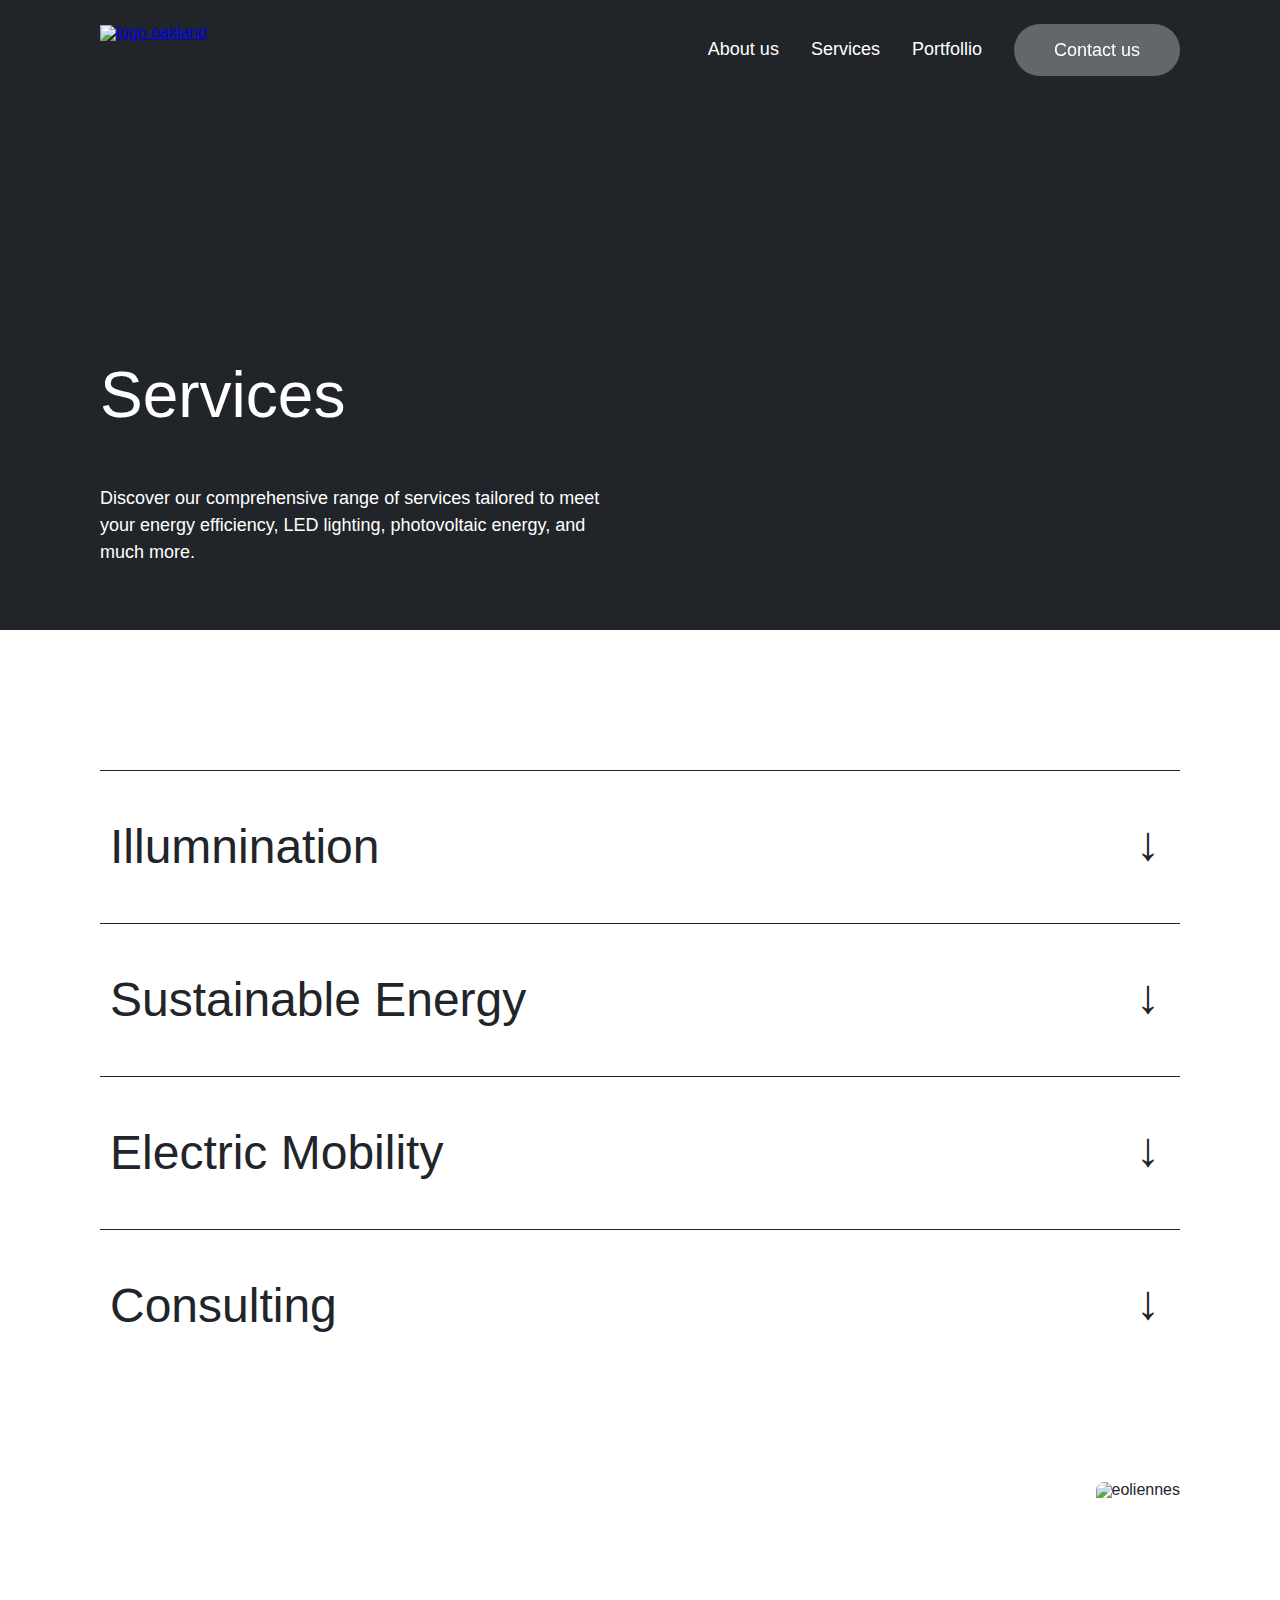
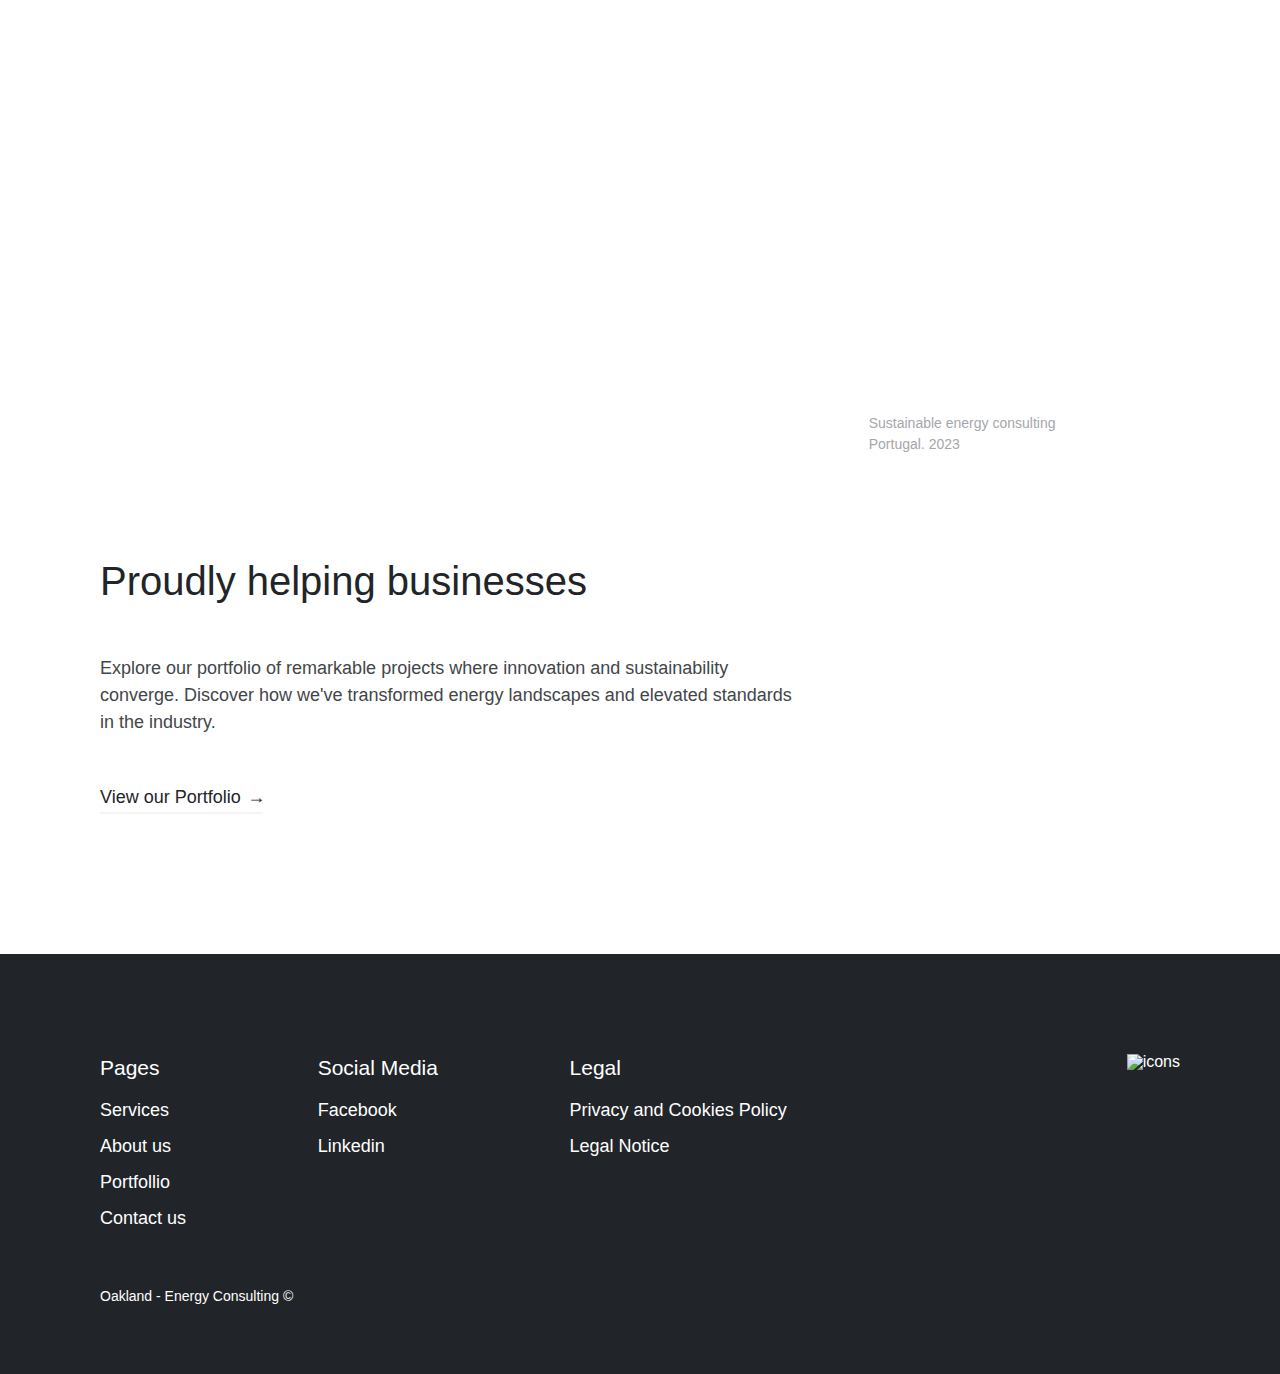
==== services.html @ c89be3bb "add website" ====
<!DOCTYPE html>
<html lang="en">
<head>
    <meta charset="UTF-8">
    <meta name="viewport" content="width=device-width, initial-scale=1.0">
    <link rel="stylesheet" href="main.css">
    <title>Services</title>
</head>
<body>

    <header class="header">
        <div class="header__logo">
            <a href="./index.html">
                <img src="./img/homepage/Logo-white.png" alt="logo oakland">
            </a>
        </div>
        <nav class ="header__nav">
            <ul class="header__nav__link">
                    <li><a class="link-header-white" href="./about.html">About us</a></li>
                    <li><a  class="link-header-white" href="./services.html">Services</a></li>
                    <li><a  class="link-header-white" href="./portfolio.html">Portfollio</a></li>
                    <li><a  class="button-header-white" href="./contact.html">Contact us</a></li>
            </ul>
        </nav>
    </header>

    <section class="services-section-1">
        <div class="services-section-1__content">
            <h1>Services</h1>
            <p>Discover our comprehensive range of services tailored to meet your energy efficiency, LED lighting, photovoltaic energy, and much more.</p>
        </div>
    </section>


    <section class="services-section-2">
        <ul>
            <li class="dropdown illumnination">
              <a href="" data-toggle="dropdown">Illumnination<i class="icon-arrow">→</i></a>
              <ul class="dropdown-menu">
                <li>Lorem ipsum dolor sit amet consectetur adipisicing elit. Consequuntur placeat neque quos accusamus suscipit tenetur soluta? Iure, impedit? Magni, placeat!</li>
              </ul>
            </li>
            <li class="dropdown sustainable">
              <a href="" data-toggle="dropdown">Sustainable Energy
                <i class="icon-arrow">→</i></a>
              <ul class="dropdown-menu">
                <li>Lorem ipsum dolor sit, amet consectetur adipisicing elit. Assumenda quam, excepturi unde facere rem alias perspiciatis dolorum atque nisi eius?</li>
              </ul>
            </li>
            <li class="dropdown electric">
              <a href="" data-toggle="dropdown">Electric Mobility<i class="icon-arrow">→</i></a>
              <ul class="dropdown-menu">
                <li>Lorem ipsum dolor sit amet consectetur adipisicing elit. Id nobis blanditiis veniam similique? Rerum quisquam, saepe a sequi ea et.</li>
              </ul>
            </li>
            <li class="dropdown consulting" >
              <a href="" data-toggle="dropdown">Consulting<i class="icon-arrow">→</i></a>
              <ul class="dropdown-menu">
                <li>Lorem ipsum dolor sit, amet consectetur adipisicing elit. At est cumque quia ipsam corrupti rerum laborum atque natus soluta ab.</li>
              </ul>
            </li>
        </ul>
    </section>

    <section class="services-section-3">
        <div class="services-section-3__content">
            <p>Sustainable energy consulting<br> Portugal. 2023</p>
            <div class="services-section-3__content__image">
                <img src="./img/services/eolienne.jpg" alt="eoliennes">
            </div>
        </div>
    </section>

    <section class="services-section-4">
        <h2>Proudly helping businesses</h2>
        <p>Explore our portfolio of remarkable projects where innovation and sustainability converge. Discover how we've transformed energy landscapes and elevated standards in the industry.</p>
        <div class="link-section-4">
            <a href="./portfolio.html">View our Portfolio</a>
            <span> →</span>
        </div>
    </section>



    
    <footer class="footer">
        <div class="footer__nav">
            <div class="footer__nav__pages footer-section">
                <p>Pages</p>
                <ul class="footer__nav__pages__link footer-section__link">
                    <li><a class="link-footer" href="./services.html">Services</a></li>
                    <li><a class="link-footer" href="./about.html">About us</a></li>
                    <li><a class="link-footer" href="./portfolio.html">Portfollio</a></li>
                    <li><a class="link-footer" href="./contact.html">Contact us</a></li>
                </ul>
            </div>
            <div class="footer__nav__social-media footer-section">
                <p>Social Media</p>
                <ul class="footer__nav__social-media__link footer-section__link">
                    <li><a class="link-footer" href="#">Facebook</a></li>
                    <li><a class="link-footer" href="#">Linkedin</a></li>
                </ul>
            </div>
            <div class="footer__nav__legal footer-section">
                <p>Legal</p>
                <ul class="footer__nav__legal__link footer-section__link">
                    <li><a class="link-footer" href="./privacy-and-cookies-policy.html">Privacy and Cookies Policy</a></li>
                    <li><a class="link-footer" href="#">Legal Notice</a></li>
                </ul>
            </div>
        </div>
        <div class="footer__icons">
            <img src="./img/homepage/icon-footer.png" alt="icons">
        </div>
        <div class="footer__copyright">
            <p>Oakland - Energy Consulting ©</p>
        </div>
    </footer>

</body>

<script src="./JS/script.js"></script>

</html>
---- main.css ----
html, body, div, span, applet, object, iframe,
h1, h2, h3, h4, h5, h6, p, blockquote, pre,
a, abbr, acronym, address, big, cite, code,
del, dfn, em, img, ins, kbd, q, s, samp,
small, strike, strong, sub, sup, tt, var,
b, u, i, center,
dl, dt, dd, ol, ul, li,
fieldset, form, label, legend,
table, caption, tbody, tfoot, thead, tr, th, td,
article, aside, canvas, details, embed,
figure, figcaption, footer, header, hgroup,
menu, nav, output, ruby, section, summary,
time, mark, audio, video {
  margin: 0;
  padding: 0;
  border: 0;
  font-size: 100%;
  font: inherit;
  vertical-align: baseline;
  box-sizing: border-box;
}

/* HTML5 display-role reset for older browsers */
article, aside, details, figcaption, figure,
footer, header, hgroup, menu, nav, section {
  display: block;
}

body {
  line-height: 1;
}

ol, ul {
  list-style: none;
}

blockquote, q {
  quotes: none;
}

blockquote:before, blockquote:after,
q:before, q:after {
  content: "";
  content: none;
}

table {
  border-collapse: collapse;
  border-spacing: 0;
}

/* _typography.scss */
@font-face {
  font-family: "Inter Tight";
  src: url("./typo/InterTight-VariableFont_wght.ttf");
}
.portfolio-section-1__content h1, .services-section-1__content h1, .contact-section-1__content h1, .article-section-1__content h1, .about-section-1__content h1, .privacy-section-1__content h1, .homepage-section-1__content h1 {
  font-family: "Inter Tight", sans-serif;
  font-size: 64px;
  line-height: 83.2px;
}

.portfolio-section-4 h2, .portfolio-section-2__content h2, .services-section-4 h2, .contact-section-2__right-content h2, .contact-section-2__left-content .informations h2, .article-section-4 h2, .about-section-2__content h2, .privacy-section-2__content h2, .homepage-section-5 h2, .homepage-section-4__content h2, .homepage-section-2__content h2 {
  font-family: "Inter Tight", sans-serif;
  font-size: 40px;
  line-height: 52px;
}

.portfolio-section-2__content__icons .strength p {
  font-family: "Inter Tight", sans-serif;
  font-size: 32px;
  line-height: 41.6px;
}

.portfolio-section-4 .portfolio-link-section-4 span, .portfolio-section-4 p, .portfolio-section-3__gallery__card .portfolio-section-3__gallery__card__text p, .portfolio-section-2__content p, .portfolio-section-1__content p, .services-section-4 .link-section-4 span, .services-section-4 p, .services-section-2 .dropdown .dropdown-menu li, .services-section-1__content p, .contact-section-2__right-content form .checkbox label, .contact-section-2__right-content form textarea, .contact-section-2__right-content form .area, .contact-section-2__left-content .informations p, .contact-section-1__content p, .article-section-4 .link-section-4 span, .article-section-4 p, .article-section-2__content p, .article-section-1__content p, .about-section-5__content p, .about-section-4__background p, .about-section-3__block p, .about-section-1__content p, .privacy-section-2__content p, .privacy-section-1__content p, .homepage-section-5 .link-section-5 span, .homepage-section-5 p, .homepage-section-4__content .link-section-4 span, .homepage-section-4__content p, .homepage-section-3 p, .homepage-section-2__cards span, .homepage-section-2__content p, .homepage-section-1__content p, .portfolio-section-4 .portfolio-link-section-4 a, .services-section-4 .link-section-4 a, .article-section-4 .link-section-4 a, .homepage-section-5 .link-section-5 a, .homepage-section-4__content .link-section-4 a, .footer__nav .footer-section__link .link-footer, .footer__nav .footer-section p, .header__nav .button-header, .header__nav .link-header, .header__nav .button-header-white, .header__nav .link-header-white {
  font-family: "Inter Tight", sans-serif;
  font-size: 18px;
  line-height: 27px;
}

.portfolio-section-3__gallery__card .portfolio-section-3__gallery__card__text span, .services-section-3__content p, .about-section-2__image p, .footer__copyright p {
  font-family: "Inter Tight", sans-serif;
  font-size: 14px;
  line-height: 21px;
}

.services-section-2 .dropdown a {
  font-family: "Inter Tight", sans-serif;
  font-size: 48px;
  line-height: 72px;
}

.hide {
  display: none !important;
}

.show {
  display: block !important;
}

.mt-10 {
  margin-top: 10px !important;
}

.header {
  padding: 30px 100px;
  width: 100%;
  height: 100px;
  display: flex;
  justify-content: space-between;
  align-items: center;
  flex-direction: row;
  position: absolute;
  top: 0;
  z-index: 1;
}
.header__logo {
  width: auto;
  height: 50px;
  cursor: pointer;
}
.header .hamburger {
  display: none;
  cursor: pointer;
}
.header__nav__link {
  display: flex;
  justify-content: space-between;
  align-items: center;
  flex-direction: row;
  gap: 32px;
}
.header__nav .link-header-white {
  color: #FFFFFF;
}
.header__nav .link-header-white::after {
  background-color: #FFFFFF;
}
.header__nav .link-header-white:visited {
  color: #FFFFFF;
}
.header__nav .button-header-white {
  background: rgba(255, 255, 255, 0.3);
  backdrop-filter: blur(16px);
  color: #FFFFFF;
}
.header__nav .button-header-white:visited {
  color: #FFFFFF;
}
.header__nav .button-header-white:hover {
  background-color: #FFFFFF;
  color: #212529;
}
.header__nav .link-header {
  color: #212529;
}
.header__nav .link-header::after {
  background-color: #212529;
}
.header__nav .link-header:visited {
  color: #212529;
}
.header__nav .button-header {
  background: #212529;
  color: #FFFFFF;
}
.header__nav .button-header:visited {
  color: #FFFFFF;
}
.header__nav .button-header:hover {
  background-color: #FFFFFF;
  color: #212529;
}

@media screen and (max-width: 1024px) {
  .header {
    padding: 30px 24px;
  }
}
@media screen and (max-width: 950px) {
  .header .hamburger {
    display: block;
    width: 60px;
    height: 48px;
    padding: 8px;
    border-radius: 40px;
    background: rgba(255, 255, 255, 0.3);
    backdrop-filter: blur(16px);
  }
  .header .hamburger .line {
    width: 28px;
    height: 3px;
    background-color: #FFFFFF;
    margin: 5px auto;
  }
  .header__nav {
    width: 100%;
    height: 0px;
    position: absolute;
    top: 80px;
    left: 0;
    right: 0;
    background-color: #212529;
    transition: 0.8s;
    overflow: hidden;
  }
  .header__nav__link {
    margin: 32px 0 40px 0;
    display: flex;
    justify-content: center;
    align-items: center;
    flex-direction: column;
    gap: 24px;
    opacity: 0;
  }
  .header__nav.active {
    width: 100%;
    height: auto;
    opacity: 1;
  }
  .header__nav.active .header__nav__link {
    opacity: 1;
  }
}
@media screen and (max-width: 375px) {
  .header {
    padding: 30px 10px;
  }
}
.footer {
  margin-top: 140px;
  width: 100%;
  height: 420px;
  display: grid;
  grid-template-columns: 2fr 1fr;
  grid-template-rows: 1fr 1fr;
  gap: 50px;
  background-color: #212529;
  padding: 100px 100px 64px 100px;
  color: #FFFFFF;
}
.footer__nav {
  display: flex;
  justify-content: space-between;
  align-items: flex-start;
  flex-direction: row;
  width: 100%;
  height: auto;
  gap: 50px;
}
.footer__nav .footer-section {
  display: flex;
  justify-content: flex-start;
  align-items: flex-start;
  flex-direction: column;
  gap: 16px;
}
.footer__nav .footer-section p {
  font-size: 21px;
}
.footer__nav .footer-section__link {
  display: flex;
  justify-content: flex-start;
  align-items: flex-start;
  flex-direction: column;
  gap: 8px;
}
.footer__nav .footer-section__link .link-footer {
  color: #FFFFFF;
}
.footer__nav .footer-section__link .link-footer:visited {
  color: #FFFFFF;
}
.footer__icons {
  justify-self: flex-end;
}
.footer__copyright {
  display: flex;
  justify-content: flex-start;
  align-items: center;
  flex-direction: row;
}
@media screen and (max-width: 1000px) {
  .footer {
    padding: 64px 24px;
  }
}
@media screen and (max-width: 780px) {
  .footer {
    display: grid;
    grid-template-columns: 1fr;
    grid-template-rows: auto;
    gap: 48px;
    width: 100%;
    height: auto;
    padding: 64px 0;
    justify-content: center;
    align-items: center;
  }
  .footer__nav {
    display: flex;
    justify-content: center;
    align-items: center;
    flex-direction: column;
    gap: 40px;
  }
  .footer__nav .footer-section {
    justify-content: center;
    align-items: center;
  }
  .footer__nav .footer-section__link {
    display: flex;
    justify-content: center;
    align-items: center;
    flex-direction: column;
  }
  .footer__icons {
    justify-self: center;
  }
  .footer__copyright {
    justify-content: center;
    align-items: center;
  }
}
.portfolio-section-4 .portfolio-link-section-4 a, .services-section-4 .link-section-4 a, .article-section-4 .link-section-4 a, .homepage-section-5 .link-section-5 a, .homepage-section-4__content .link-section-4 a, .header__nav .link-header-white, .header__nav .link-header, .footer__nav .footer-section__link .link-footer {
  cursor: pointer;
  text-decoration: none;
  display: inline-block;
}
.portfolio-section-4 .portfolio-link-section-4 a::after, .services-section-4 .link-section-4 a::after, .article-section-4 .link-section-4 a::after, .homepage-section-5 .link-section-5 a::after, .homepage-section-4__content .link-section-4 a::after, .header__nav .link-header-white::after, .header__nav .link-header::after, .footer__nav .footer-section__link .link-footer::after {
  content: "";
  display: block;
  width: 0;
  height: 1px;
}
.portfolio-section-4 .portfolio-link-section-4 a:hover::after, .services-section-4 .link-section-4 a:hover::after, .article-section-4 .link-section-4 a:hover::after, .homepage-section-5 .link-section-5 a:hover::after, .homepage-section-4__content .link-section-4 a:hover::after, .header__nav .link-header-white:hover::after, .header__nav .link-header:hover::after, .footer__nav .footer-section__link .link-footer:hover::after {
  width: auto;
  animation: underline 0.5s ease-in-out;
}

@keyframes underline {
  0% {
    opacity: 0;
  }
  100% {
    opacity: 1;
  }
}
.portfolio-section-3__filters__filter, .contact-section-2__right-content form input[type=submit], .homepage-section-1__content a, .header__nav .button-header-white, .header__nav .button-header {
  text-decoration: none;
  padding: 16px 40px;
  border-radius: 40px;
  text-align: center;
  transition-duration: 1000ms;
}
.portfolio-section-3__filters__filter:hover, .contact-section-2__right-content form input[type=submit]:hover, .homepage-section-1__content a:hover, .header__nav .button-header-white:hover, .header__nav .button-header:hover {
  transition: all 0.5s ease-in-out;
}

body {
  font-family: "Inter Thin", sans-serif;
  color: #212529;
}

.homepage-section-1 {
  display: grid;
  grid-template-columns: 1fr 1fr;
  grid-template-rows: auto;
  gap: 0;
  width: 100%;
  height: 100vh;
}
.homepage-section-1__content {
  padding: 64px 100px;
  width: 100%;
  height: 100%;
  display: flex;
  justify-content: flex-end;
  align-items: flex-start;
  flex-direction: column;
  gap: 48px;
  background-color: #212529;
}
.homepage-section-1__content h1 {
  max-width: 300px;
  color: #FFFFFF;
}
.homepage-section-1__content p {
  color: #FFFFFF;
  max-width: 550px;
}
.homepage-section-1__content a {
  color: #212529;
  background-color: #FFFFFF;
}
.homepage-section-1__content a:hover {
  background-color: #212529;
  color: #FFFFFF;
}
.homepage-section-1__image {
  width: 100%;
  height: 100%;
  background: bottom/cover no-repeat url("./img/homepage/lampadaire.png");
}

@media screen and (max-width: 1024px) {
  .homepage-section-1__content {
    padding: 64px 24px;
  }
}
@media screen and (max-width: 600px) {
  .homepage-section-1 {
    grid-template-columns: 1fr;
    width: 100%;
    height: auto;
  }
  .homepage-section-1__content {
    width: 100%;
    height: 700px;
    padding: 40px 24px;
  }
  .homepage-section-1__image {
    width: 100%;
    height: 500px;
  }
}
@media screen and (max-width: 400px) {
  .homepage-section-1__content {
    padding: 40px 24px;
  }
  .homepage-section-1__content h1 {
    font-size: 50px;
    line-height: 65px;
  }
}
.homepage-section-2 {
  margin-top: 140px;
  padding: 0px 100px;
  width: 100%;
  height: auto;
  display: flex;
  justify-content: space-between;
  align-items: flex-start;
  flex-direction: column;
  gap: 60px;
}
.homepage-section-2__content {
  width: 100%;
  height: auto;
  display: flex;
  justify-content: space-between;
  align-items: flex-start;
  flex-direction: column;
  gap: 40px;
}
.homepage-section-2__content h2 {
  color: #212529;
}
.homepage-section-2__content p {
  color: #424649;
  max-width: 750px;
}
.homepage-section-2__cards {
  width: 100%;
  height: auto;
  display: flex;
  justify-content: center;
  align-items: center;
  flex-direction: row;
  gap: 20px;
}
.homepage-section-2__cards__card {
  width: 375px;
  height: 340px;
  position: relative;
  border-radius: 8px;
}
.homepage-section-2__cards #card1-homepage {
  background: center/cover no-repeat url("./img/homepage/eolienne.jpg");
}
.homepage-section-2__cards #card2-homepage {
  background: center/cover no-repeat url("./img/homepage/led.jpg");
}
.homepage-section-2__cards #card3-homepage {
  background: center/cover no-repeat url("./img/homepage/panneau-solaire.jpg");
}
.homepage-section-2__cards #card4-homepage {
  background: center/cover no-repeat url("./img/homepage/voiture.jpg");
}
.homepage-section-2__cards span {
  color: #FFFFFF;
  position: absolute;
  bottom: 32px;
  left: 32px;
}

@media screen and (max-width: 1024px) {
  .homepage-section-2 {
    padding: 0px 24px;
    margin-top: 96px;
  }
}
@media screen and (max-width: 900px) {
  .homepage-section-2__cards {
    flex-wrap: wrap;
    justify-content: center;
    align-items: center;
  }
}
.homepage-section-3 {
  margin: 140px 0 200px 0;
  padding: 0px 100px;
  width: 100%;
  height: auto;
  display: flex;
  justify-content: flex-end;
  align-items: center;
  flex-direction: row;
}
.homepage-section-3 p {
  color: #424649;
  max-width: 800px;
}

@media screen and (max-width: 600px) {
  .homepage-section-3 {
    padding: 0px 24px;
    margin: 80px 0 96px 0;
    display: flex;
    justify-content: flex-start;
    align-items: center;
    flex-direction: row;
  }
  .homepage-section-3 p {
    width: 100%;
    height: auto;
  }
}
.homepage-section-4 {
  width: 100%;
  height: auto;
  display: flex;
  justify-content: center;
  align-items: center;
  flex-direction: row;
  position: relative;
  gap: 40px;
}
.homepage-section-4__content {
  z-index: 1;
  margin-left: 140px;
  padding-right: 90px;
  width: 100%;
  height: auto;
  display: flex;
  justify-content: center;
  align-items: flex-start;
  flex-direction: column;
  gap: 40px;
}
.homepage-section-4__content h2 {
  color: #212529;
}
.homepage-section-4__content p {
  color: #424649;
}
.homepage-section-4__content .link-section-4 {
  transition: transform 0.3s ease-in-out;
  cursor: pointer;
}
.homepage-section-4__content .link-section-4 a {
  color: #212529;
}
.homepage-section-4__content .link-section-4 span {
  color: #212529;
  position: relative;
  left: 2px;
  transition: left 0.3s ease-in-out;
}
.homepage-section-4__content .link-section-4:hover span {
  left: 12px;
}
.homepage-section-4__image {
  z-index: 1;
  width: auto;
  height: 600px;
  margin-left: 100px;
  display: flex;
  justify-content: center;
  align-items: center;
  flex-direction: row;
}
.homepage-section-4__image img {
  width: auto;
  height: 100%;
}
.homepage-section-4 .background-section-4 {
  background-color: #F4F4F4;
  position: absolute;
  width: 100%;
  height: 590px;
  z-index: 0;
  top: 70px;
}

@media screen and (max-width: 1200px) {
  .homepage-section-4__content {
    margin-left: 80px;
    padding-right: 40px;
  }
  .homepage-section-4__image {
    width: auto;
    height: 500px;
    margin-left: 60px;
  }
}
@media screen and (max-width: 1024px) {
  .homepage-section-4 {
    flex-wrap: wrap;
    background-color: #F4F4F4;
    padding: 32px 24px;
    overflow: hidden;
  }
  .homepage-section-4__content {
    margin: 0;
  }
  .homepage-section-4__image {
    width: auto;
    height: 500px;
    margin-left: 0;
  }
  .homepage-section-4__image img {
    width: auto;
    height: 100%;
  }
}
@media screen and (max-width: 600px) {
  .homepage-section-4 {
    padding: 32px 24px;
    margin: 80px 0 96px 0;
    display: flex;
    justify-content: flex-start;
    align-items: center;
    flex-direction: row;
  }
  .homepage-section-4__content {
    padding-right: 0;
  }
  .homepage-section-4__image {
    width: auto;
    height: 300px;
    margin-left: 0;
  }
  .homepage-section-4 .background-section-4 {
    display: none;
  }
}
.homepage-section-5 {
  margin-top: 100px;
  padding: 0px 100px;
  width: 100%;
  height: auto;
  display: flex;
  justify-content: flex-start;
  align-items: flex-start;
  flex-direction: column;
  gap: 48px;
  max-width: 900px;
}
.homepage-section-5 h2 {
  color: #212529;
}
.homepage-section-5 p {
  color: #424649;
}
.homepage-section-5 .link-section-5 {
  transition: transform 0.3s ease-in-out;
  cursor: pointer;
  border-bottom: #F4F4F4 2px solid;
}
.homepage-section-5 .link-section-5 a {
  color: #212529;
}
.homepage-section-5 .link-section-5 span {
  color: #212529;
  position: relative;
  left: 2px;
  transition: left 0.3s ease-in-out;
}
.homepage-section-5 .link-section-5:hover span {
  left: 12px;
}

@media screen and (max-width: 600px) {
  .homepage-section-5 {
    padding: 0px 24px;
    margin-top: 96px;
  }
}
.privacy-section-1 {
  width: 100%;
  height: 70vh;
  background-color: #F4F4F4;
  padding: 100px 100px 64px 100px;
  display: flex;
  justify-content: flex-start;
  align-items: flex-end;
  flex-direction: row;
}
.privacy-section-1__content {
  display: flex;
  justify-content: flex-start;
  align-items: flex-start;
  flex-direction: column;
  gap: 48px;
}
.privacy-section-1__content p {
  max-width: 500px;
}

@media screen and (max-width: 1024px) {
  .privacy-section-1 {
    padding: 64px 24px;
  }
}
@media screen and (max-width: 425px) {
  .privacy-section-1__content {
    gap: 16px;
  }
  .privacy-section-1__content h1 {
    font-size: 32px;
  }
}
.privacy-section-2 {
  width: 100%;
  height: auto;
  padding: 0 100px;
  margin: 100px 0 140px 0;
  display: flex;
  justify-content: flex-start;
  align-items: flex-start;
  flex-direction: column;
  gap: 64px;
}
.privacy-section-2__content {
  display: flex;
  justify-content: flex-start;
  align-items: flex-start;
  flex-direction: column;
  gap: 40px;
}
@media screen and (max-width: 1000px) {
  .privacy-section-2 {
    padding: 0 24px;
  }
}
.about-section-1 {
  width: 100%;
  height: 70vh;
  background-color: #F4F4F4;
  padding: 100px 100px 64px 100px;
  display: flex;
  justify-content: flex-start;
  align-items: flex-end;
  flex-direction: row;
}
.about-section-1__content {
  display: flex;
  justify-content: flex-start;
  align-items: flex-start;
  flex-direction: column;
  gap: 48px;
}
.about-section-1__content p {
  max-width: 500px;
}

@media screen and (max-width: 1024px) {
  .about-section-1 {
    padding: 64px 24px;
  }
}
@media screen and (max-width: 425px) {
  .about-section-1__content {
    gap: 16px;
  }
  .about-section-1__content h1 {
    font-size: 32px;
  }
}
.about-section-2 {
  width: 100%;
  height: auto;
  margin-top: 140px;
  padding: 0 100px;
  display: flex;
  justify-content: center;
  align-items: center;
  flex-direction: column;
  gap: 80px;
}
.about-section-2__content {
  width: 100%;
  height: auto;
  display: flex;
  justify-content: flex-start;
  align-items: center;
  flex-direction: row;
}
.about-section-2__image {
  width: 100%;
  height: auto;
  display: flex;
  justify-content: flex-end;
  align-items: flex-end;
  flex-direction: row;
  gap: 20px;
}
.about-section-2__image img {
  width: 750px;
  height: auto;
  border-radius: 8px;
}
.about-section-2__image p {
  color: #A6A6AB;
}

@media screen and (max-width: 1024px) {
  .about-section-2 {
    padding: 0 24px;
    gap: 40px;
  }
  .about-section-2__image {
    display: flex;
    justify-content: center;
    align-items: center;
    flex-direction: column;
  }
  .about-section-2__image img {
    width: 100%;
    height: auto;
  }
  .about-section-2__image p {
    width: 100%;
    height: auto;
    justify-self: flex-start;
  }
}
.about-section-3 {
  margin: 80px 0 100px 0;
  padding: 0 100px;
  width: 100%;
  height: auto;
  display: flex;
  justify-content: center;
  align-items: center;
  flex-direction: row;
}
.about-section-3__block {
  width: 100%;
  height: auto;
  display: flex;
  justify-content: flex-start;
  align-items: center;
  flex-direction: row;
}
.about-section-3__block p {
  max-width: 750px;
}

@media screen and (max-width: 1024px) {
  .about-section-3 {
    padding: 0 24px;
  }
}
.about-section-4 {
  width: 100%;
  height: auto;
  display: flex;
  justify-content: center;
  align-items: center;
  flex-direction: row;
  padding: 0 100px;
}
.about-section-4__background {
  width: 100%;
  height: 520px;
  display: flex;
  justify-content: center;
  align-items: center;
  flex-direction: row;
  position: relative;
  z-index: 0;
  background: center/cover no-repeat url("./img/about/arbres-vue.jpg");
  border-radius: 8px;
}
.about-section-4__background p {
  color: #FFFFFF;
  font-size: 40px;
  line-height: 60px;
  z-index: 2;
  text-align: center;
}
.about-section-4__background .filter {
  border-radius: 8px;
  position: absolute;
  z-index: 1;
  width: 100%;
  height: 100%;
  background: linear-gradient(0deg, rgba(0, 0, 0, 0.5) 0%, rgba(0, 0, 0, 0.1) 100%);
}

@media screen and (max-width: 1024px) {
  .about-section-4 {
    padding: 0 24px;
  }
  .about-section-4__background p {
    font-size: 32px;
    line-height: 48px;
  }
}
.about-section-5 {
  margin: 100px 0 140px 0;
  width: 100%;
  height: auto;
  display: flex;
  justify-content: center;
  align-items: center;
  flex-direction: row;
  padding: 0 100px;
}
.about-section-5__content {
  width: 100%;
  height: auto;
  display: flex;
  justify-content: flex-end;
  align-items: center;
  flex-direction: row;
}
.about-section-5__content p {
  max-width: 780px;
}

@media screen and (max-width: 1024px) {
  .about-section-5 {
    padding: 0 24px;
  }
}
.article-section-1 {
  width: 100%;
  height: 70vh;
  display: flex;
  justify-content: center;
  align-items: center;
  flex-direction: column;
  gap: 48px;
  background-color: #F4F4F4;
  padding: 64px 100px;
}
.article-section-1__content {
  display: flex;
  justify-content: flex-end;
  align-items: flex-start;
  flex-direction: column;
  width: 100%;
  height: 100%;
  gap: 24px;
}
.article-section-1__content p {
  color: #A6A6AB;
}
.article-section-1__arrow {
  width: 100%;
  height: auto;
  display: flex;
  justify-content: space-between;
  align-items: center;
  flex-direction: row;
}
.article-section-1__arrow .arrow-left {
  transform: rotate(180deg);
}
.article-section-1__arrow .arrow {
  cursor: pointer;
}

@media screen and (max-width: 1024px) {
  .article-section-1 {
    padding: 64px 24px;
  }
}
@media screen and (max-width: 500px) {
  .article-section-1 h1 {
    font-size: 32px;
    line-height: 46.8px;
  }
}
.article-section-2 {
  width: 100%;
  height: auto;
  margin: 100px 0 120px 0;
  display: flex;
  justify-content: flex-end;
  align-items: center;
  flex-direction: row;
  padding: 0 100px;
}
.article-section-2__content {
  width: 1048px;
  height: auto;
}
@media screen and (max-width: 1024px) {
  .article-section-2 {
    padding: 0 24px;
  }
}
.article-section-3 {
  width: 100%;
  height: auto;
  display: flex;
  justify-content: center;
  align-items: center;
  flex-direction: row;
  padding: 0 100px;
}
.article-section-3__images {
  width: 100%;
  height: auto;
  display: flex;
  justify-content: center;
  align-items: flex-start;
  flex-direction: column;
  gap: 40px;
}
.article-section-3__images__img1 {
  width: 1048px;
  height: 600px;
}
.article-section-3__images__img1 img {
  border-radius: 8px;
  object-fit: cover;
  width: 100%;
  height: 100%;
}
.article-section-3__images__img2 {
  width: 780px;
  height: 450px;
  align-self: flex-end;
}
.article-section-3__images__img2 img {
  border-radius: 8px;
  object-fit: cover;
  width: 100%;
  height: 100%;
}

@media screen and (max-width: 1024px) {
  .article-section-3 {
    padding: 0 24px;
  }
  .article-section-3__images {
    gap: 24px;
  }
  .article-section-3__images__img1 {
    width: 100%;
    height: 400px;
  }
  .article-section-3__images__img2 {
    width: 100%;
    height: 400px;
  }
}
.article-section-4 {
  margin-top: 100px;
  padding: 0px 100px;
  width: 100%;
  height: auto;
  display: flex;
  justify-content: flex-start;
  align-items: flex-start;
  flex-direction: column;
  gap: 48px;
  max-width: 900px;
}
.article-section-4 h2 {
  color: #212529;
}
.article-section-4 p {
  color: #424649;
}
.article-section-4 .link-section-4 {
  transition: transform 0.3s ease-in-out;
  cursor: pointer;
  border-bottom: #F4F4F4 2px solid;
}
.article-section-4 .link-section-4 a {
  color: #212529;
}
.article-section-4 .link-section-4 span {
  color: #212529;
  position: relative;
  left: 2px;
  transition: left 0.3s ease-in-out;
}
.article-section-4 .link-section-4:hover span {
  left: 12px;
}

@media screen and (max-width: 600px) {
  .article-section-4 {
    padding: 0px 24px;
    margin-top: 96px;
  }
}
.contact-section-1 {
  width: 100%;
  height: 70vh;
  display: flex;
  justify-content: center;
  align-items: center;
  flex-direction: row;
  background-color: #F4F4F4;
  padding: 64px 100px;
}
.contact-section-1__content {
  width: 100%;
  height: 100%;
  display: flex;
  justify-content: flex-end;
  align-items: flex-start;
  flex-direction: column;
  gap: 48px;
}
.contact-section-1__content p {
  max-width: 530px;
}

@media screen and (max-width: 1024px) {
  .contact-section-1 {
    padding: 64px 24px;
  }
}
@media screen and (max-width: 425px) {
  .contact-section-1__content {
    gap: 16px;
  }
  .contact-section-1__content h1 {
    font-size: 32px;
  }
}
.contact-section-2 {
  width: 100%;
  height: auto;
  display: grid;
  grid-template-columns: 1fr 2fr;
  grid-template-rows: auto;
  gap: 20px;
  padding: 0 100px;
  margin: 100px 0;
}
.contact-section-2__left-content {
  display: flex;
  justify-content: flex-start;
  align-items: flex-start;
  flex-direction: column;
  gap: 64px;
}
.contact-section-2__left-content .informations {
  display: flex;
  justify-content: flex-start;
  align-items: flex-start;
  flex-direction: column;
  gap: 40px;
}
.contact-section-2__right-content {
  width: 100%;
  height: auto;
  display: flex;
  justify-content: flex-start;
  align-items: flex-start;
  flex-direction: column;
  gap: 40px;
}
.contact-section-2__right-content form {
  display: grid;
  grid-template-columns: 1fr 1fr;
  grid-template-rows: auto;
  gap: 20px;
  justify-content: flex-start;
  align-items: center;
  width: 100%;
  height: auto;
}
.contact-section-2__right-content form .area {
  width: auto;
  height: 45px;
  padding: 10px 20px;
  border: 1px solid var(--Light-Grey, #F4F4F4);
  color: #A6A6AB;
}
.contact-section-2__right-content form textarea {
  grid-column: 1/3;
  padding: 10px 20px;
  border: 1px solid var(--Light-Grey, #F4F4F4);
  color: #A6A6AB;
  width: auto;
  height: 200px;
}
.contact-section-2__right-content form #message {
  grid-column: 1/3;
}
.contact-section-2__right-content form .checkbox {
  grid-column: 1/3;
  display: flex;
  justify-content: flex-start;
  align-items: center;
  flex-direction: row;
  gap: 20px;
}
.contact-section-2__right-content form .checkbox input {
  width: 24px;
  height: 24px;
  border: 1px solid var(--Light-Grey, #F4F4F4);
  padding: 4px;
}
.contact-section-2__right-content form input[type=submit] {
  width: 120px;
  height: auto;
  background-color: #212529;
  color: #FFFFFF;
  border: none;
  cursor: pointer;
  text-align: center;
}
.contact-section-2__right-content form input[type=submit]:hover {
  background-color: #FFFFFF;
  color: #212529;
}

@media screen and (max-width: 1024px) {
  .contact-section-2 {
    padding: 0 24px;
    display: grid;
    grid-template-columns: 1fr;
    grid-template-rows: auto;
    gap: 20px;
  }
  .contact-section-2__left-content {
    display: flex;
    justify-content: flex-start;
    align-items: flex-start;
    flex-direction: row;
  }
}
@media screen and (max-width: 650px) {
  .contact-section-2 {
    gap: 40px;
  }
  .contact-section-2__left-content {
    gap: 30px;
  }
  .contact-section-2__left-content .informations {
    gap: 12px;
  }
  .contact-section-2__left-content .informations h2 {
    font-size: 28px;
  }
  .contact-section-2__right-content {
    gap: 12px;
  }
  .contact-section-2__right-content h2 {
    font-size: 28px;
  }
  .contact-section-2__right-content form {
    display: grid;
    grid-template-columns: 1fr;
    grid-template-rows: auto;
    gap: 20px;
    gap: 20px;
  }
  .contact-section-2__right-content form .area {
    grid-column: 1/3;
  }
  .contact-section-2__right-content form textarea {
    grid-column: 1/3;
  }
  .contact-section-2__right-content form .checkbox {
    grid-column: 1/3;
  }
}
@media screen and (max-width: 500px) {
  .contact-section-2__left-content {
    display: flex;
    justify-content: flex-start;
    align-items: flex-start;
    flex-direction: column;
  }
}
.contact-section-3 {
  width: 100%;
  height: auto;
  display: grid;
  grid-template-columns: 2fr 1fr;
  grid-template-rows: auto;
  gap: 20px;
  padding: 0 100px;
  margin-bottom: 140px;
}
.contact-section-3__map {
  width: 100%;
  height: auto;
}
.contact-section-3__map iframe {
  width: 100%;
  height: 100%;
  border-radius: 8px;
}
.contact-section-3__image {
  width: 100%;
  height: auto;
  display: flex;
  justify-content: flex-end;
  align-items: flex-start;
  flex-direction: row;
}
.contact-section-3__image img {
  width: auto;
  height: 100%;
  border-radius: 8px;
}

@media screen and (max-width: 1024px) {
  .contact-section-3 {
    padding: 0 24px;
  }
}
@media screen and (max-width: 800px) {
  .contact-section-3 {
    display: grid;
    grid-template-columns: 1fr;
    grid-template-rows: auto;
    gap: 20px;
  }
  .contact-section-3__map {
    width: 100%;
    height: 300px;
  }
  .contact-section-3__image {
    display: none;
  }
}
.services-section-1 {
  width: 100%;
  height: 70vh;
  background-color: #212529;
  padding: 100px 100px 64px 100px;
  display: flex;
  justify-content: flex-start;
  align-items: flex-end;
  flex-direction: row;
}
.services-section-1__content {
  display: flex;
  justify-content: flex-start;
  align-items: flex-start;
  flex-direction: column;
  gap: 48px;
  color: #FFFFFF;
}
.services-section-1__content p {
  max-width: 530px;
}

@media screen and (max-width: 1024px) {
  .services-section-1 {
    padding: 64px 24px;
  }
}
@media screen and (max-width: 425px) {
  .services-section-1__content {
    gap: 16px;
  }
  .services-section-1__content h1 {
    font-size: 32px;
  }
}
.services-section-2 {
  margin-top: 140px;
  padding: 0 100px;
  width: 100%;
  height: auto;
}
.services-section-2 .dropdown {
  width: 100%;
  height: auto;
  display: flex;
  justify-content: flex-start;
  align-items: flex-start;
  flex-direction: column;
  position: relative;
  border-top: 1px solid #212529;
  padding: 30px 0;
}
.services-section-2 .dropdown a {
  text-decoration: none;
}
.services-section-2 .dropdown [data-toggle=dropdown] {
  width: 100%;
  height: auto;
  color: #212529;
  padding: 10px;
}
.services-section-2 .dropdown .icon-arrow {
  position: absolute;
  right: 0;
  transform: rotate(90deg);
  transition: transform 0.6s;
}
.services-section-2 .dropdown .icon-arrow.open {
  transform: rotate(-90deg);
  transition: transform 0.6s;
}
.services-section-2 .dropdown .icon-arrow.close {
  transform: rotate(90deg);
  transition: transform 0.6s;
}
.services-section-2 .dropdown .dropdown-menu {
  max-height: 0;
  overflow: hidden;
  list-style: none;
  padding: 0;
  margin: 0;
}
.services-section-2 .dropdown .dropdown-menu li {
  padding: 40px 0 40px 10px;
  max-width: 600px;
}
.services-section-2 .dropdown .show, .services-section-2 .dropdown .hide {
  transform-origin: 50% 0;
}
.services-section-2 .dropdown .show {
  display: block;
  max-height: 9999px;
  transform: scaleY(1);
  animation: showAnimation 0.5s ease-in-out;
  -moz-animation: showAnimation 0.5s ease-in-out;
  -webkit-animation: showAnimation 0.5s ease-in-out;
  transition: max-height 1s ease-in-out;
}
.services-section-2 .dropdown .hide {
  max-height: 0;
  transform: scaleY(0);
  animation: hideAnimation 0.4s ease-out;
  -moz-animation: hideAnimation 0.4s ease-out;
  -webkit-animation: hideAnimation 0.4s ease-out;
  transition: max-height 0.6s ease-out;
}

@keyframes showAnimation {
  0% {
    transform: scaleY(0.1);
    -moz-transform: scaleY(0.1);
    -webkit-transform: scaleY(0.1);
  }
  40% {
    transform: scaleY(1.04);
    -moz-transform: scaleY(1.04);
    -webkit-transform: scaleY(1.04);
  }
  60% {
    transform: scaleY(0.98);
    -moz-transform: scaleY(0.98);
    -webkit-transform: scaleY(0.98);
  }
  80% {
    transform: scaleY(1.04);
    -moz-transform: scaleY(1.04);
    -webkit-transform: scaleY(1.04);
  }
  100% {
    transform: scaleY(0.98);
    -moz-transform: scaleY(0.98);
    -webkit-transform: scaleY(0.98);
  }
  80% {
    transform: scaleY(1.02);
    -moz-transform: scaleY(1.02);
    -webkit-transform: scaleY(1.02);
  }
  100% {
    transform: scaleY(1);
    -moz-transform: scaleY(1);
    -webkit-transform: scaleY(1);
  }
}
@-moz-keyframes showAnimation {
  0% {
    transform: scaleY(0.1);
    -moz-transform: scaleY(0.1);
    -webkit-transform: scaleY(0.1);
  }
  40% {
    transform: scaleY(1.04);
    -moz-transform: scaleY(1.04);
    -webkit-transform: scaleY(1.04);
  }
  60% {
    transform: scaleY(0.98);
    -moz-transform: scaleY(0.98);
    -webkit-transform: scaleY(0.98);
  }
  80% {
    transform: scaleY(1.04);
    -moz-transform: scaleY(1.04);
    -webkit-transform: scaleY(1.04);
  }
  100% {
    transform: scaleY(0.98);
    -moz-transform: scaleY(0.98);
    -webkit-transform: scaleY(0.98);
  }
  80% {
    transform: scaleY(1.02);
    -moz-transform: scaleY(1.02);
    -webkit-transform: scaleY(1.02);
  }
  100% {
    transform: scaleY(1);
    -moz-transform: scaleY(1);
    -webkit-transform: scaleY(1);
  }
}
@-webkit-keyframes showAnimation {
  0% {
    transform: scaleY(0.1);
    -moz-transform: scaleY(0.1);
    -webkit-transform: scaleY(0.1);
  }
  40% {
    transform: scaleY(1.04);
    -moz-transform: scaleY(1.04);
    -webkit-transform: scaleY(1.04);
  }
  60% {
    transform: scaleY(0.98);
    -moz-transform: scaleY(0.98);
    -webkit-transform: scaleY(0.98);
  }
  80% {
    transform: scaleY(1.04);
    -moz-transform: scaleY(1.04);
    -webkit-transform: scaleY(1.04);
  }
  100% {
    transform: scaleY(0.98);
    -moz-transform: scaleY(0.98);
    -webkit-transform: scaleY(0.98);
  }
  80% {
    transform: scaleY(1.02);
    -moz-transform: scaleY(1.02);
    -webkit-transform: scaleY(1.02);
  }
  100% {
    transform: scaleY(1);
    -moz-transform: scaleY(1);
    -webkit-transform: scaleY(1);
  }
}
@keyframes hideAnimation {
  0% {
    transform: scaleY(1);
    -moz-transform: scaleY(1);
    -webkit-transform: scaleY(1);
  }
  60% {
    transform: scaleY(0.98);
    -moz-transform: scaleY(0.98);
    -webkit-transform: scaleY(0.98);
  }
  80% {
    transform: scaleY(1.02);
    -moz-transform: scaleY(1.02);
    -webkit-transform: scaleY(1.02);
  }
  100% {
    transform: scaleY(0);
    -moz-transform: scaleY(0);
    -webkit-transform: scaleY(0);
  }
}
@-moz-keyframes hideAnimation {
  0% {
    transform: scaleY(1);
    -moz-transform: scaleY(1);
    -webkit-transform: scaleY(1);
  }
  60% {
    transform: scaleY(0.98);
    -moz-transform: scaleY(0.98);
    -webkit-transform: scaleY(0.98);
  }
  80% {
    transform: scaleY(1.02);
    -moz-transform: scaleY(1.02);
    -webkit-transform: scaleY(1.02);
  }
  100% {
    transform: scaleY(0);
    -moz-transform: scaleY(0);
    -webkit-transform: scaleY(0);
  }
}
@-webkit-keyframes hideAnimation {
  0% {
    transform: scaleY(1);
    -moz-transform: scaleY(1);
    -webkit-transform: scaleY(1);
  }
  60% {
    transform: scaleY(0.98);
    -moz-transform: scaleY(0.98);
    -webkit-transform: scaleY(0.98);
  }
  80% {
    transform: scaleY(1.02);
    -moz-transform: scaleY(1.02);
    -webkit-transform: scaleY(1.02);
  }
  100% {
    transform: scaleY(0);
    -moz-transform: scaleY(0);
    -webkit-transform: scaleY(0);
  }
}
@media screen and (max-width: 1024px) {
  .services-section-2 {
    padding: 0 24px;
    margin-top: 96px;
  }
}
@media screen and (max-width: 530px) {
  .services-section-2 .dropdown a {
    font-size: 32px;
    line-height: 48px;
  }
}
.services-section-3 {
  width: 100%;
  height: auto;
  padding: 0 100px;
  margin-top: 100px;
  display: flex;
  justify-content: center;
  align-items: center;
  flex-direction: row;
}
.services-section-3__content {
  display: flex;
  justify-content: flex-end;
  align-items: flex-end;
  flex-direction: row;
  width: 100%;
  height: auto;
  gap: 40px;
}
.services-section-3__content p {
  color: #A6A6AB;
}
.services-section-3__content__image {
  display: flex;
  justify-content: center;
  align-items: center;
  flex-direction: row;
  width: auto;
  height: 573px;
  object-fit: cover;
}
.services-section-3__content__image img {
  width: auto;
  height: 100%;
  border-radius: 8px;
}

@media screen and (max-width: 1024px) {
  .services-section-3 {
    padding: 0 24px;
  }
  .services-section-3__content {
    justify-content: center;
    align-items: center;
    flex-wrap: wrap;
    gap: 24px;
  }
}
@media screen and (max-width: 900px) {
  .services-section-3__content__image {
    width: auto;
    height: 400px;
  }
}
@media screen and (max-width: 650px) {
  .services-section-3__content__image {
    width: auto;
    height: 300px;
  }
}
@media screen and (max-width: 425px) {
  .services-section-3__content__image {
    width: auto;
    height: 200px;
  }
}
.services-section-4 {
  margin-top: 100px;
  padding: 0px 100px;
  width: 100%;
  height: auto;
  display: flex;
  justify-content: flex-start;
  align-items: flex-start;
  flex-direction: column;
  gap: 48px;
  max-width: 900px;
}
.services-section-4 h2 {
  color: #212529;
}
.services-section-4 p {
  color: #424649;
}
.services-section-4 .link-section-4 {
  transition: transform 0.3s ease-in-out;
  cursor: pointer;
  border-bottom: #F4F4F4 2px solid;
}
.services-section-4 .link-section-4 a {
  color: #212529;
}
.services-section-4 .link-section-4 span {
  color: #212529;
  position: relative;
  left: 2px;
  transition: left 0.3s ease-in-out;
}
.services-section-4 .link-section-4:hover span {
  left: 12px;
}

@media screen and (max-width: 600px) {
  .services-section-4 {
    padding: 0px 24px;
    margin-top: 96px;
  }
}
.portfolio-section-1 {
  position: relative;
  z-index: 0;
  width: 100%;
  height: 70vh;
  background: center/cover no-repeat url("./img/portfolio/recharge_domicile.jpeg");
  padding: 100px 100px 64px 100px;
  display: flex;
  justify-content: flex-start;
  align-items: flex-end;
  flex-direction: row;
}
.portfolio-section-1 span {
  position: absolute;
  top: 0;
  left: 0;
  z-index: 1;
  width: 100%;
  height: 100%;
  background: linear-gradient(0deg, rgba(0, 0, 0, 0.4) 0%, rgba(0, 0, 0, 0.4) 100%);
}
.portfolio-section-1__content {
  z-index: 2;
  display: flex;
  justify-content: flex-start;
  align-items: flex-start;
  flex-direction: column;
  gap: 48px;
  color: #FFFFFF;
}
.portfolio-section-1__content p {
  max-width: 530px;
}

@media screen and (max-width: 1024px) {
  .portfolio-section-1 {
    padding: 64px 24px;
  }
}
@media screen and (max-width: 425px) {
  .portfolio-section-1__content {
    gap: 16px;
  }
  .portfolio-section-1__content h1 {
    font-size: 32px;
  }
}
.portfolio-section-2 {
  width: 100%;
  height: auto;
  margin-top: 140px;
  padding: 0 100px;
  display: flex;
  justify-content: flex-start;
  align-items: center;
  flex-direction: row;
}
.portfolio-section-2__content {
  display: flex;
  justify-content: flex-start;
  align-items: flex-start;
  flex-direction: column;
  gap: 64px;
}
.portfolio-section-2__content p {
  max-width: 750px;
}
.portfolio-section-2__content__icons {
  display: flex;
  justify-content: space-between;
  align-items: center;
  flex-direction: row;
  width: 100%;
  height: auto;
  max-width: 1048px;
}
.portfolio-section-2__content__icons .strength {
  display: flex;
  justify-content: center;
  align-items: center;
  flex-direction: row;
  gap: 32px;
}
.portfolio-section-2__content__icons .strength .icon {
  display: flex;
  justify-content: center;
  align-items: center;
  flex-direction: row;
  padding: 6px;
  background-color: #212529;
  border-radius: 8px;
}
@media screen and (max-width: 1024px) {
  .portfolio-section-2 {
    padding: 0 24px;
    margin-top: 96px;
  }
}
@media screen and (max-width: 768px) {
  .portfolio-section-2__content {
    gap: 32px;
  }
}
@media screen and (max-width: 650px) {
  .portfolio-section-2__content__icons {
    flex-direction: column;
    gap: 32px;
  }
  .portfolio-section-2__content__icons .strength {
    flex-direction: column;
    gap: 8px;
  }
}
.portfolio-section-3 {
  width: 100%;
  height: auto;
  margin-top: 140px;
  padding: 64px 100px;
  background-color: #F4F4F4;
  display: flex;
  justify-content: flex-start;
  align-items: flex-start;
  flex-direction: column;
  gap: 64px;
}
.portfolio-section-3__filters {
  display: flex;
  justify-content: flex-start;
  align-items: center;
  flex-direction: row;
  gap: 16px;
}
.portfolio-section-3__filters__filter {
  display: flex;
  justify-content: center;
  align-items: center;
  flex-direction: row;
  background-color: #FFFFFF;
  color: #212529;
  cursor: pointer;
}
.portfolio-section-3__filters__filter:hover {
  background-color: #212529;
  color: #FFFFFF;
}
.portfolio-section-3__filters__filter p {
  margin: auto;
}
.portfolio-section-3__filters .active {
  background-color: #212529;
  color: #FFFFFF;
}
.portfolio-section-3__gallery {
  width: 100%;
  height: auto;
  display: grid;
  grid-template-columns: repeat(3, 1fr);
  grid-template-rows: auto;
  gap: 30px;
}
.portfolio-section-3__gallery__card a {
  display: flex;
  justify-content: flex-start;
  align-items: flex-start;
  flex-direction: column;
  gap: 16px;
  width: 100%;
  height: auto;
  text-decoration: none;
  color: #212529;
}
.portfolio-section-3__gallery__card a a:visited {
  color: #212529;
}
.portfolio-section-3__gallery__card .portfolio-section-3__gallery__card__text {
  display: flex;
  justify-content: flex-start;
  align-items: flex-start;
  flex-direction: column;
  gap: 8px;
}
.portfolio-section-3__gallery__card .portfolio-section-3__gallery__card__text span {
  color: #A6A6AB;
}
.portfolio-section-3__gallery .active img {
  width: 100%;
  height: auto;
  object-fit: cover;
  border-radius: 8px;
}
.portfolio-section-3__gallery .inactive {
  display: none;
}

@media screen and (max-width: 1024px) {
  .portfolio-section-3 {
    padding: 64px 24px;
    margin-top: 96px;
    gap: 32px;
  }
}
@media screen and (max-width: 800px) {
  .portfolio-section-3__filters {
    width: 100%;
    height: auto;
    overflow-x: scroll;
    overscroll-behavior-x: contain;
    gap: 8px;
  }
  .portfolio-section-3__gallery {
    grid-template-columns: 1fr;
    gap: 16px;
  }
}
@media screen and (max-width: 600px) {
  .portfolio-section-3 {
    padding: 64px 0 64px 24px;
  }
  .portfolio-section-3__gallery {
    padding-right: 24px;
  }
}
.portfolio-section-4 {
  margin-top: 100px;
  padding: 0px 100px;
  width: 100%;
  height: auto;
  display: flex;
  justify-content: flex-start;
  align-items: flex-start;
  flex-direction: column;
  gap: 48px;
  max-width: 900px;
}
.portfolio-section-4 h2 {
  color: #212529;
}
.portfolio-section-4 p {
  color: #424649;
}
.portfolio-section-4 .portfolio-link-section-4 {
  transition: transform 0.3s ease-in-out;
  cursor: pointer;
  border-bottom: #F4F4F4 2px solid;
}
.portfolio-section-4 .portfolio-link-section-4 a {
  color: #212529;
}
.portfolio-section-4 .portfolio-link-section-4 span {
  color: #212529;
  position: relative;
  left: 2px;
  transition: left 0.3s ease-in-out;
}
.portfolio-section-4 .portfolio-link-section-4:hover span {
  left: 12px;
}

@media screen and (max-width: 600px) {
  .portfolio-section-4 {
    padding: 0px 24px;
    margin-top: 96px;
  }
}

/*# sourceMappingURL=main.css.map */
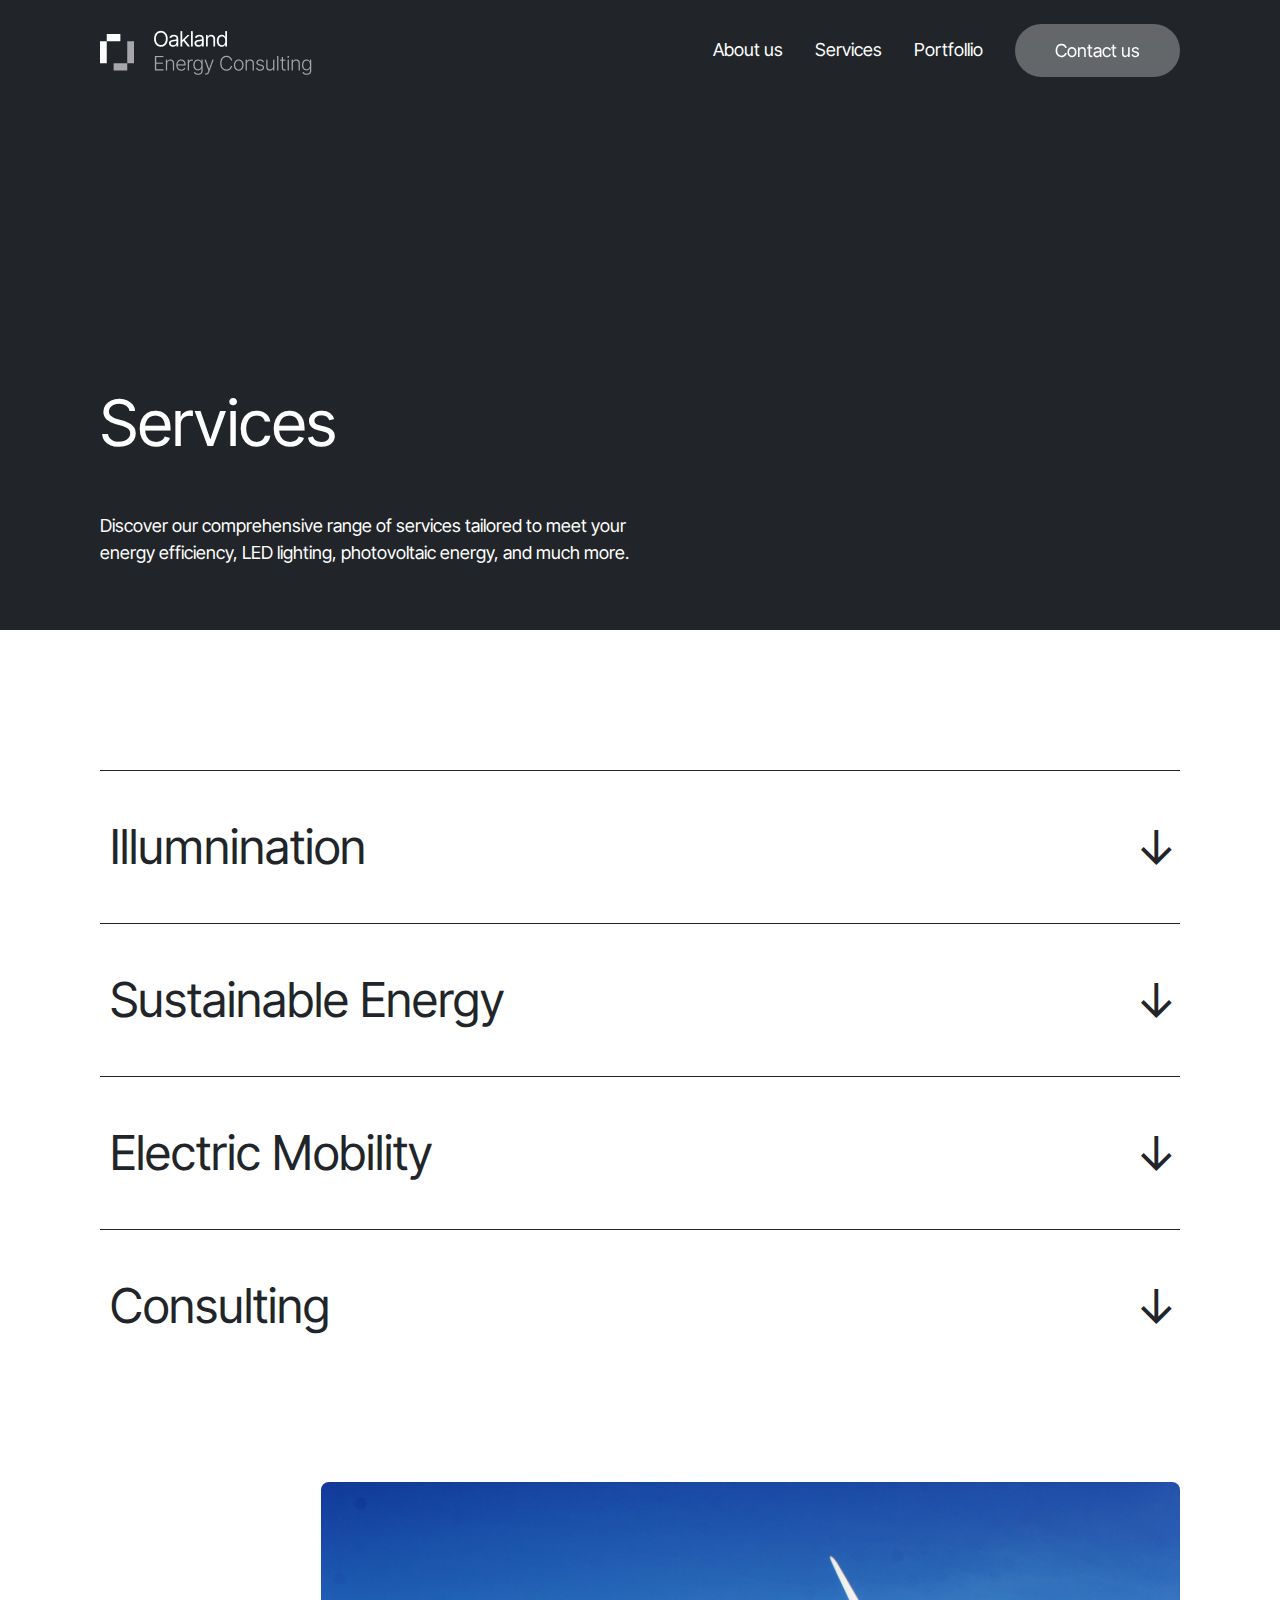
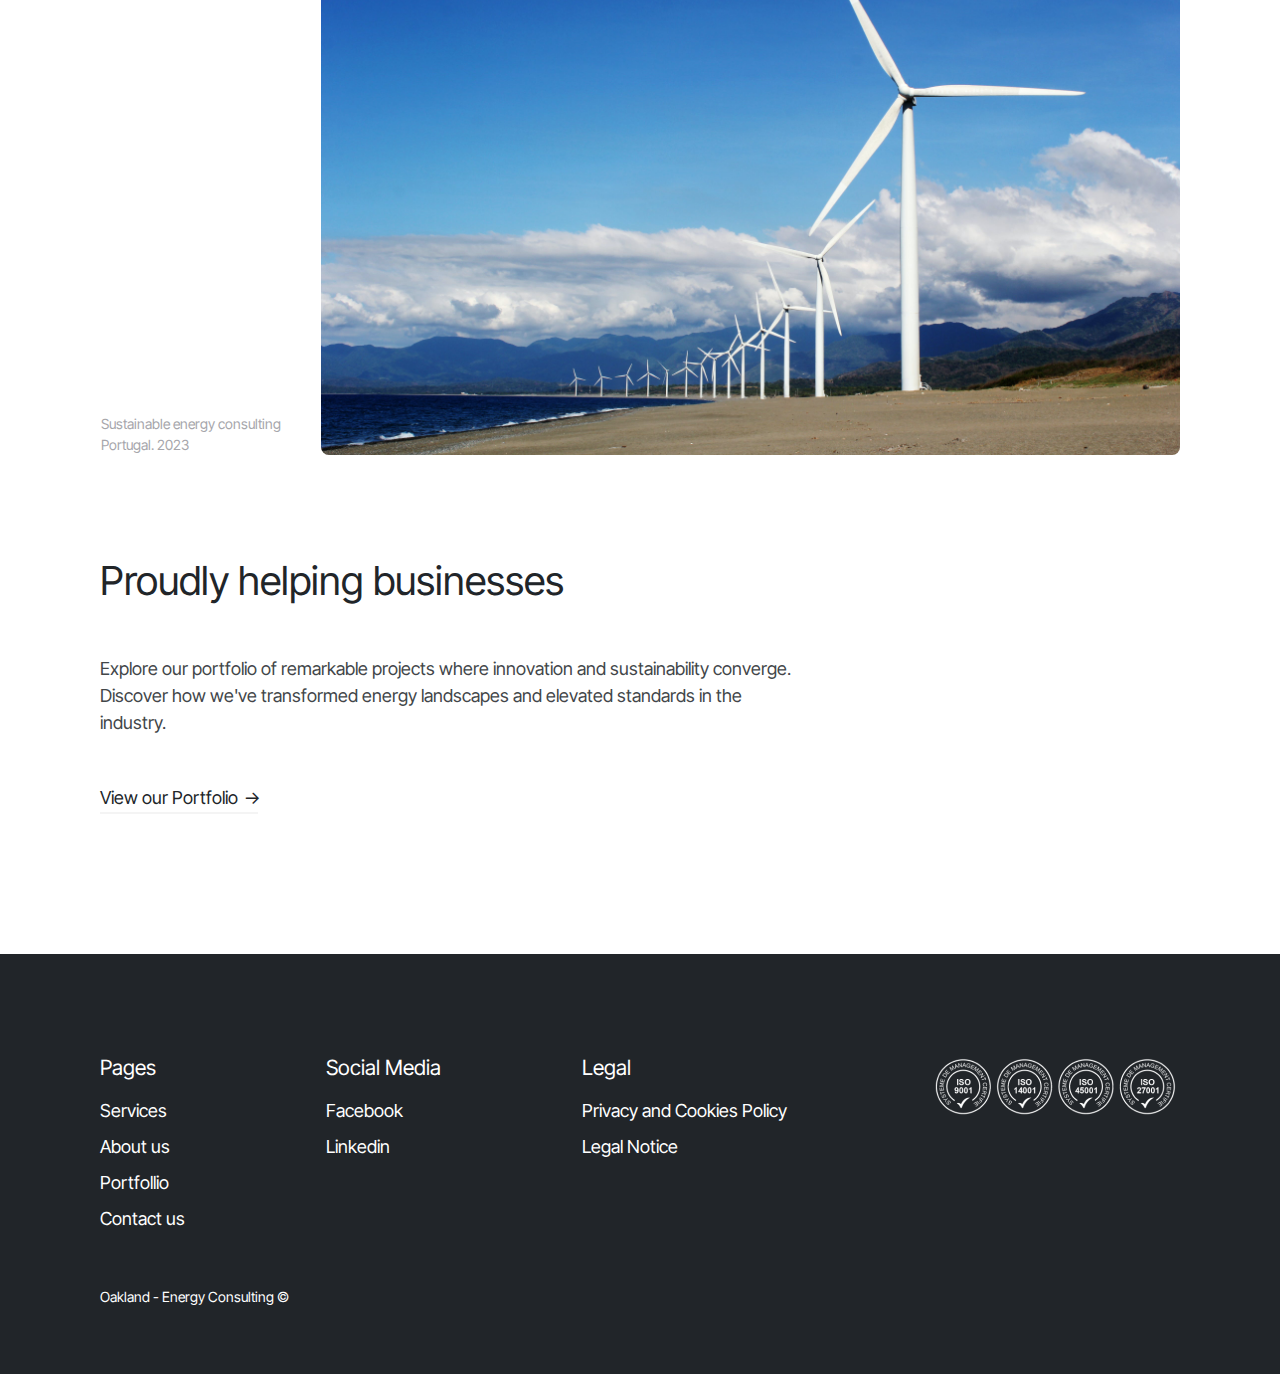
==== commit a1319299: ":bug: add burger menu" ====
--- a/services.html
+++ b/services.html
@@ -13,6 +13,11 @@
             <a href="./index.html">
                 <img src="./img/homepage/Logo-white.png" alt="logo oakland">
             </a>
+        </div>
+        <div class="hamburger">
+            <div class="line"></div>
+            <div class="line"></div>
+            <div class="line"></div>
         </div>
         <nav class ="header__nav">
             <ul class="header__nav__link">
